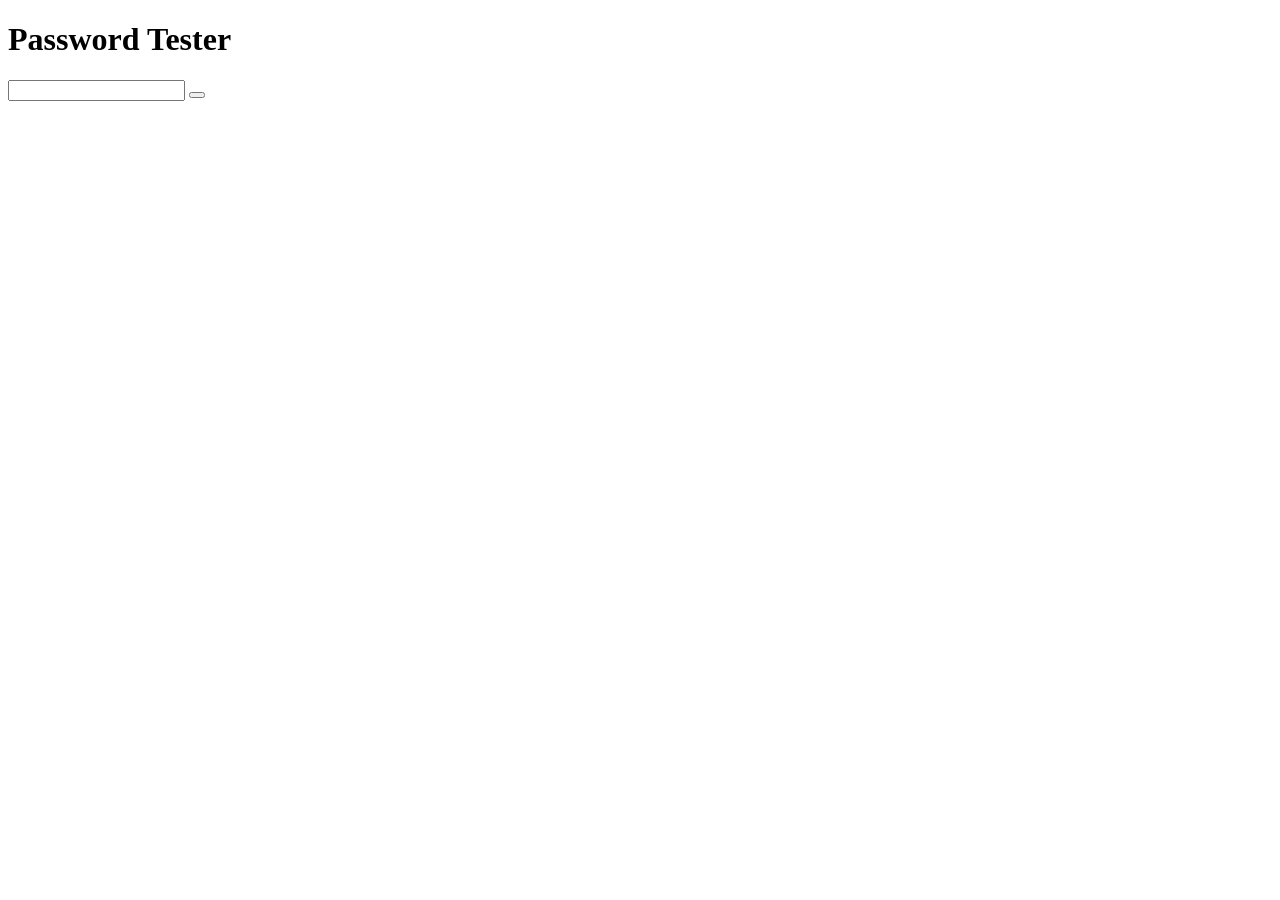
==== Homepage.html @ d1f1e3f6 "Adding frontend, just quick start" ====
<!DOCTYPE html>

<html>
    <head>
        <meta charset="utf-8">
        <meta http-equiv="X-UA-Compatible" content="IE=edge">
        <title>
        </title>
        <meta name="description" content="">
        <meta name="viewport" content="width=device-width, initial-scale=1">
        <link rel="stylesheet" href="">
    </head>
    
    <body>
        <h1>
            Password Tester
        </h1>
        <script src="" async defer></script>
    </body>

    <div>
        <input type="password">
        <button type="Fill in password here"></button>
    </div>
</html>
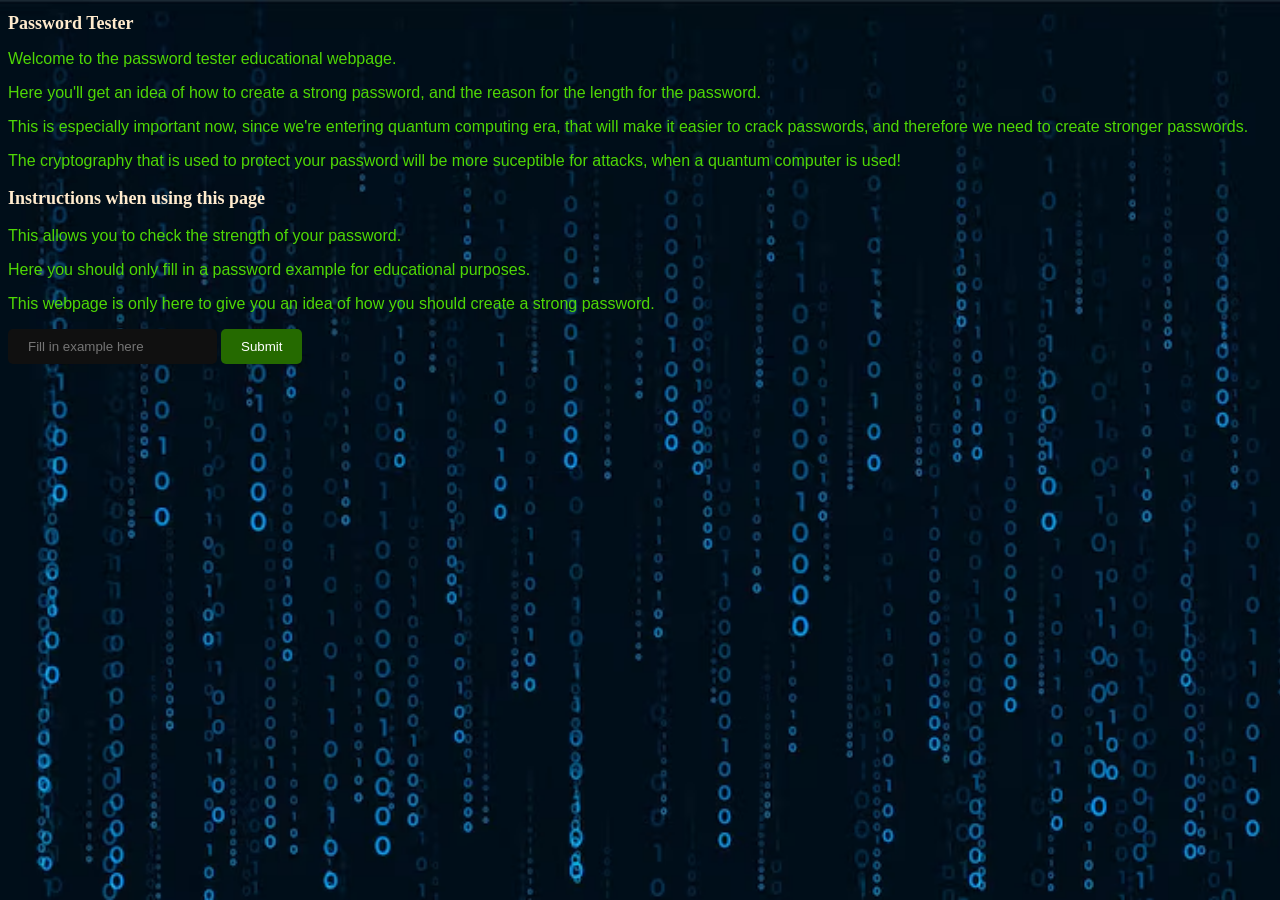
==== commit 034f87b3: "Just messing around with the page" ====
--- a/Homepage.html
+++ b/Homepage.html
@@ -8,7 +8,8 @@
         </title>
         <meta name="description" content="">
         <meta name="viewport" content="width=device-width, initial-scale=1">
-        <link rel="stylesheet" href="">
+        <link rel="stylesheet" href="test.css">
+        
     </head>
     
     <body>
@@ -18,8 +19,22 @@
         <script src="" async defer></script>
     </body>
 
+    <section>
+    <p>Welcome to the password tester educational webpage. </p>
+        <p>Here you'll get an idea of how to create a strong password, and the reason for the length for the password. </p>
+       
+        <p>This is especially important now, since we're entering quantum computing era, that will make it easier to crack passwords, and therefore we need to create stronger passwords.</p>
+        <p>The cryptography that is used to protect your password will be more suceptible for attacks, when a quantum computer is used! </p>
+    </p>
+        <h3>Instructions when using this page</h3>
+        <p>
+        This allows you to check the strength of your password.
+        <p>Here you should only fill in a password example for educational purposes.</p>
+        <p>This webpage is only here to give you an idea of how you should create a strong password.</p>
+    </section>
+
     <div>
-        <input type="password">
-        <button type="Fill in password here"></button>
+        <input type="password" placeholder="Fill in example here"> 
+        <button type="button">Submit</button>
     </div>
 </html>
--- a/test.css
+++ b/test.css
@@ -0,0 +1,54 @@
+
+/* CSS, help with styling */
+
+/* Examples below to get started */
+span {
+    color: red;
+}
+
+button {
+    background-color: rgb(37, 106, 0);
+    color: white;
+    padding: 10px 20px;
+    border: none;
+    border-radius: 5px;
+    cursor: pointer;
+}
+
+input {
+    background-color: rgb(16, 16, 16);
+    color: white;
+    padding: 10px 20px;
+    border: none;
+    border-radius: 5px;
+}
+
+button:hover {
+    background-color: rgb(17, 31, 18);
+}
+
+body {
+    background-color: rgb(0, 0, 0);
+    background-image: url('picture3.avif');
+    background-size: cover;
+    background-repeat: no-repeat;
+    background-attachment: fixed;
+}
+
+p {
+    font-size: medium;
+    font-family:'Gill Sans', 'Gill Sans MT', Calibri, 'Trebuchet MS', sans-serif;
+    color: rgb(79, 216, 5);
+}
+
+h1 {
+    padding-top: 1px;
+    font-size: large;
+    font-family: Georgia, 'Times New Roman', Times, serif;
+    color: blanchedalmond;
+}
+h3 {
+    font-size: large;
+    font-family: Georgia, 'Times New Roman', Times, serif;
+    color: blanchedalmond;
+}
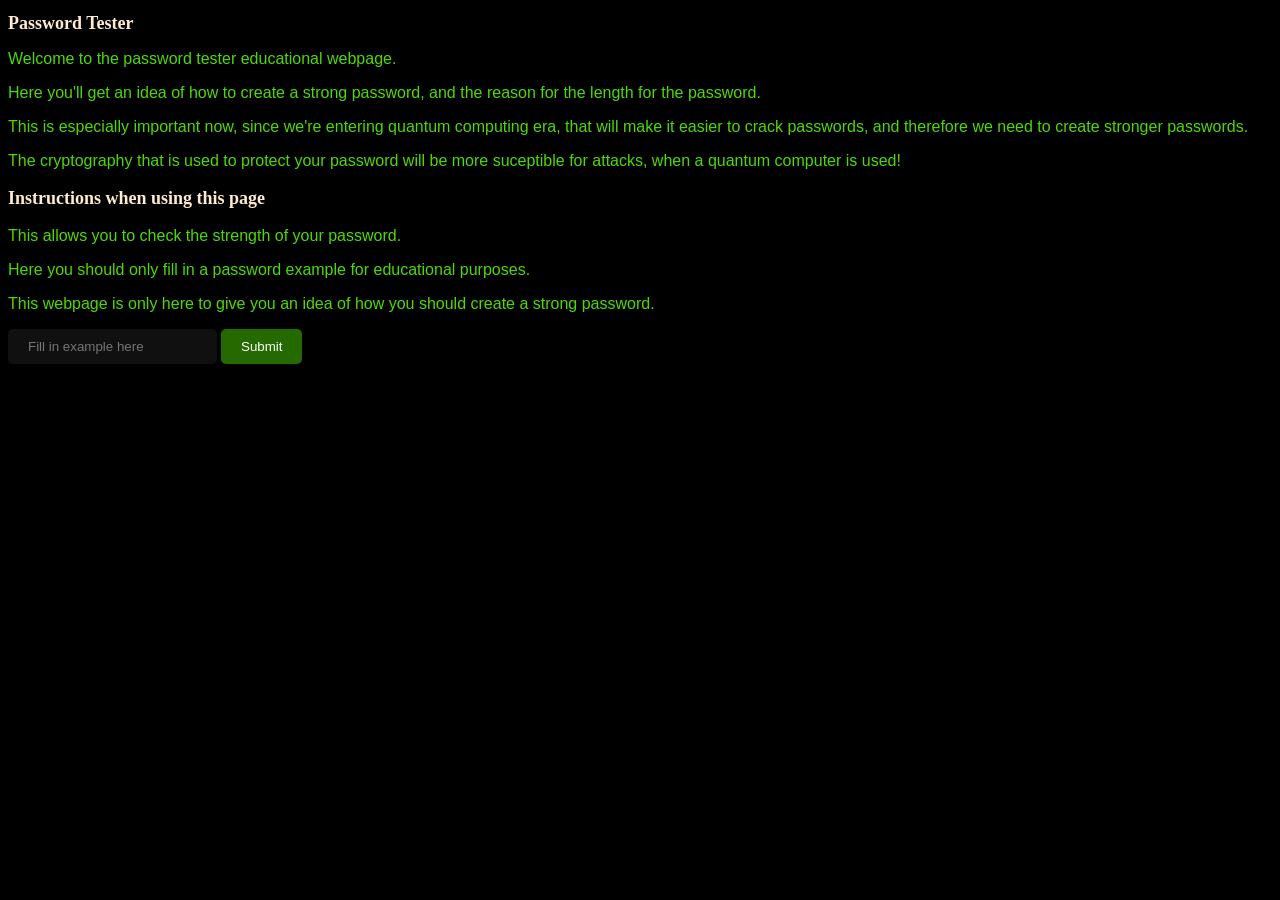
==== commit 91c0c974: "small fixes" ====
--- a/Homepage.html
+++ b/Homepage.html
@@ -16,7 +16,7 @@
         <h1>
             Password Tester
         </h1>
-        <script src="" async defer></script>
+        <script src="logic.js" async defer></script>
     </body>
 
     <section>
@@ -34,7 +34,7 @@
     </section>
 
     <div>
-        <input type="password" placeholder="Fill in example here"> 
-        <button type="button">Submit</button>
+        <input type="password" id="passwordInput" placeholder="Fill in example here"> 
+        <button onclick="checkPassword()" type="button">Submit</button>
     </div>
 </html>
